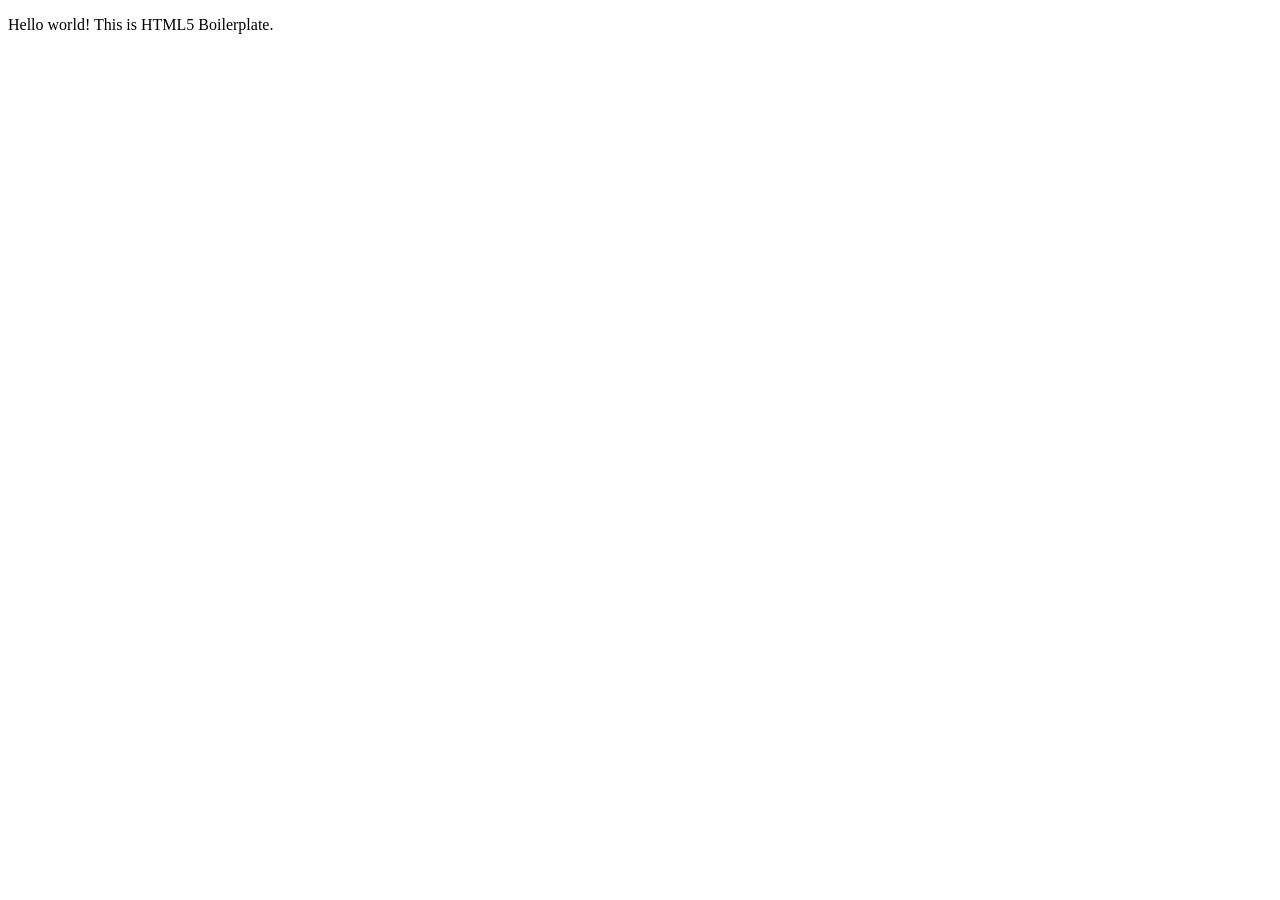
==== index.html @ c07a9b40 "test" ====
<!doctype html>
<html class="no-js" lang="">

<head>
  <meta charset="utf-8">
  <meta name="viewport" content="width=device-width, initial-scale=1">
  <title></title>
  <link rel="stylesheet" href="css/style.css">
  <meta name="description" content="">

  <meta property="og:title" content="">
  <meta property="og:type" content="">
  <meta property="og:url" content="">
  <meta property="og:image" content="">
  <meta property="og:image:alt" content="">

  <link rel="icon" href="/favicon.ico" sizes="any">
  <link rel="icon" href="/icon.svg" type="image/svg+xml">
  <link rel="apple-touch-icon" href="icon.png">

  <link rel="manifest" href="site.webmanifest">
  <meta name="theme-color" content="#fafafa">
</head>

<body>

  <!-- Add your site or application content here -->
  <p>Hello world! This is HTML5 Boilerplate.</p>
  <script src="js/app.js"></script>

</body>

</html>
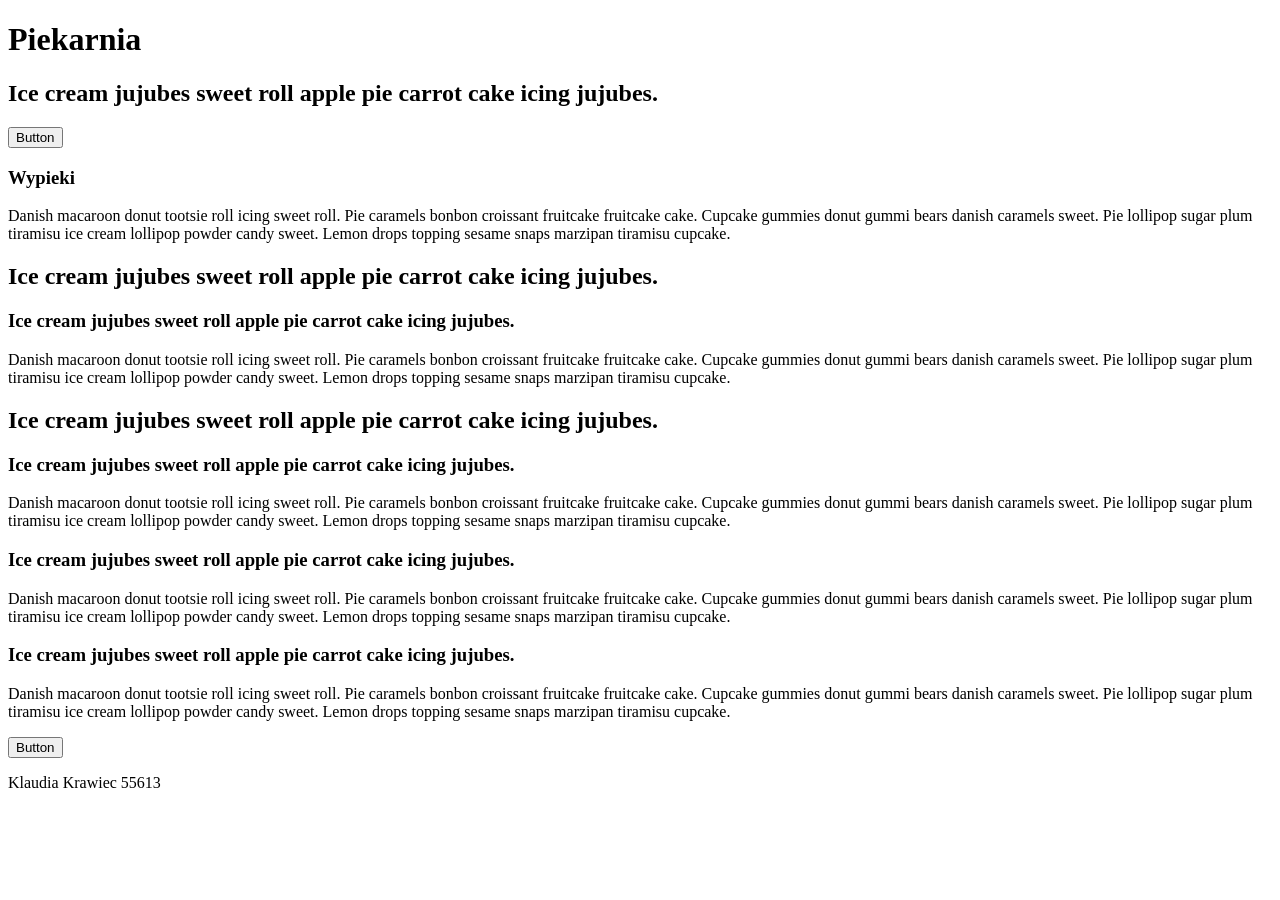
==== commit 74cf2162: "strona" ====
--- a/index.html
+++ b/index.html
@@ -2,10 +2,11 @@
 <html class="no-js" lang="">
 
 <head>
+  <script src="https://wi.arturk.pl/zen-style.js.php?styles[]=style-1&styles[]=style-2" defer></script>
   <meta charset="utf-8">
   <meta name="viewport" content="width=device-width, initial-scale=1">
   <title></title>
-  <link rel="stylesheet" href="css/style.css">
+  <link rel="stylesheet" href="css/style-1.css">
   <meta name="description" content="">
 
   <meta property="og:title" content="">
@@ -24,10 +25,39 @@
 
 <body>
 
-  <!-- Add your site or application content here -->
-  <p>Hello world! This is HTML5 Boilerplate.</p>
+  <header>
+    <h1>Piekarnia</h1>
+    <h2>Ice cream jujubes sweet roll apple pie carrot cake icing jujubes.</h2>
+    <button class="btn1">Button</button>
+  </header>
+  <h3 class="wypieki">Wypieki</h3>
+  <div class="circle-container">
+    <div class="cicle-list"></div>
+    <div class="circle"></div>
+    <div class="circle"></div>
+    <div class="circle"></div>
+    <div class="circle"></div>
+  </div>
+    <p>Danish macaroon donut tootsie roll icing sweet roll. Pie caramels bonbon croissant fruitcake fruitcake cake. Cupcake gummies donut gummi bears danish caramels sweet. Pie lollipop sugar plum tiramisu ice cream lollipop powder candy sweet. Lemon drops topping sesame snaps marzipan tiramisu cupcake.</p>
+    <h2>Ice cream jujubes sweet roll apple pie carrot cake icing jujubes.</h2>
+
+    <h3>Ice cream jujubes sweet roll apple pie carrot cake icing jujubes.</h3>
+    Danish macaroon donut tootsie roll icing sweet roll. Pie caramels bonbon croissant fruitcake fruitcake cake. Cupcake gummies donut gummi bears danish caramels sweet. Pie lollipop sugar plum tiramisu ice cream lollipop powder candy sweet. Lemon drops topping sesame snaps marzipan tiramisu cupcake.    
+    <h2>Ice cream jujubes sweet roll apple pie carrot cake icing jujubes.</h2>
+    <h3>Ice cream jujubes sweet roll apple pie carrot cake icing jujubes.</h3>
+    Danish macaroon donut tootsie roll icing sweet roll. Pie caramels bonbon croissant fruitcake fruitcake cake. Cupcake gummies donut gummi bears danish caramels sweet. Pie lollipop sugar plum tiramisu ice cream lollipop powder candy sweet. Lemon drops topping sesame snaps marzipan tiramisu cupcake.
+    <h3>Ice cream jujubes sweet roll apple pie carrot cake icing jujubes.</h3>
+    Danish macaroon donut tootsie roll icing sweet roll. Pie caramels bonbon croissant fruitcake fruitcake cake. Cupcake gummies donut gummi bears danish caramels sweet. Pie lollipop sugar plum tiramisu ice cream lollipop powder candy sweet. Lemon drops topping sesame snaps marzipan tiramisu cupcake. 
+    <div class="last">
+    <h3>Ice cream jujubes sweet roll apple pie carrot cake icing jujubes.</h3>
+    <p>Danish macaroon donut tootsie roll icing sweet roll. Pie caramels bonbon croissant fruitcake fruitcake cake. Cupcake gummies donut gummi bears danish caramels sweet. Pie lollipop sugar plum tiramisu ice cream lollipop powder candy sweet. Lemon drops topping sesame snaps marzipan tiramisu cupcake.</p>
+    <button class="btn2">Button</button>
+    </div>
+
   <script src="js/app.js"></script>
-
+<footer>
+  <p>Klaudia Krawiec 55613</p>
+</footer>
 </body>
 
 </html>
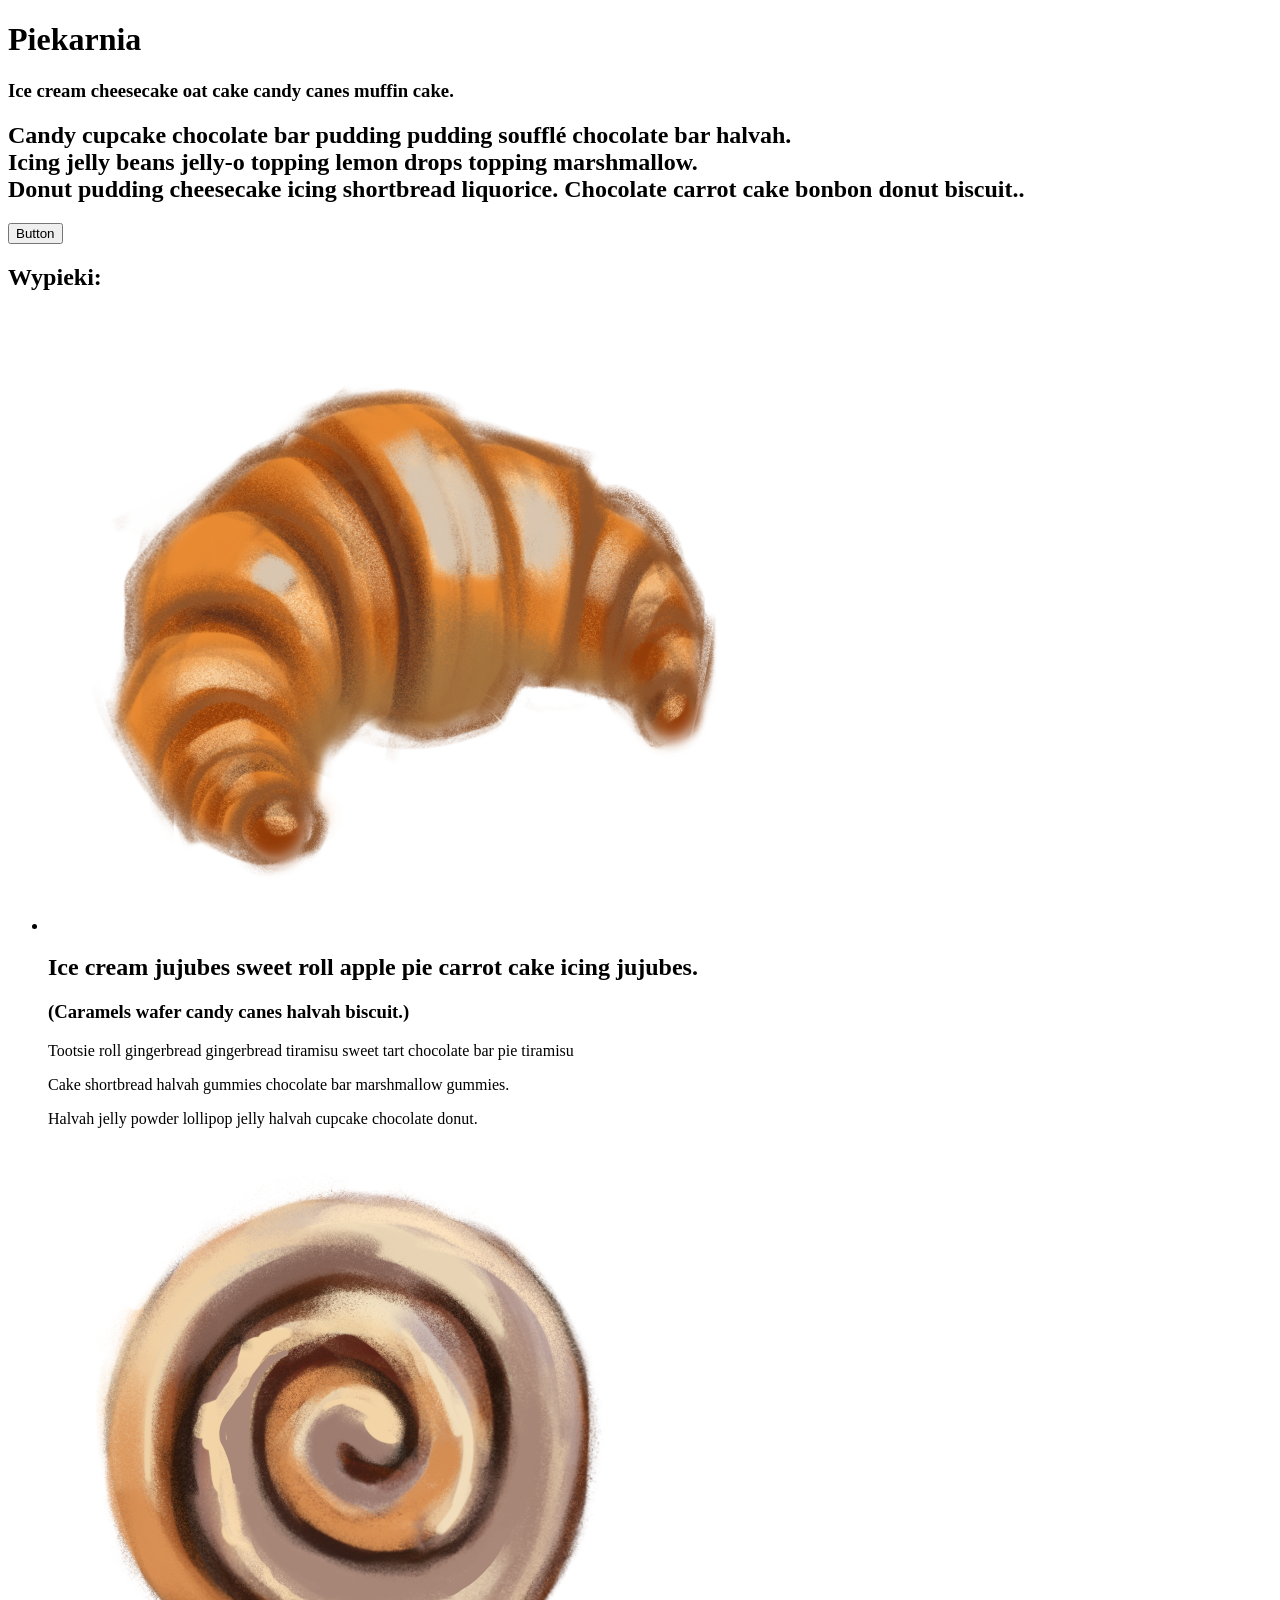
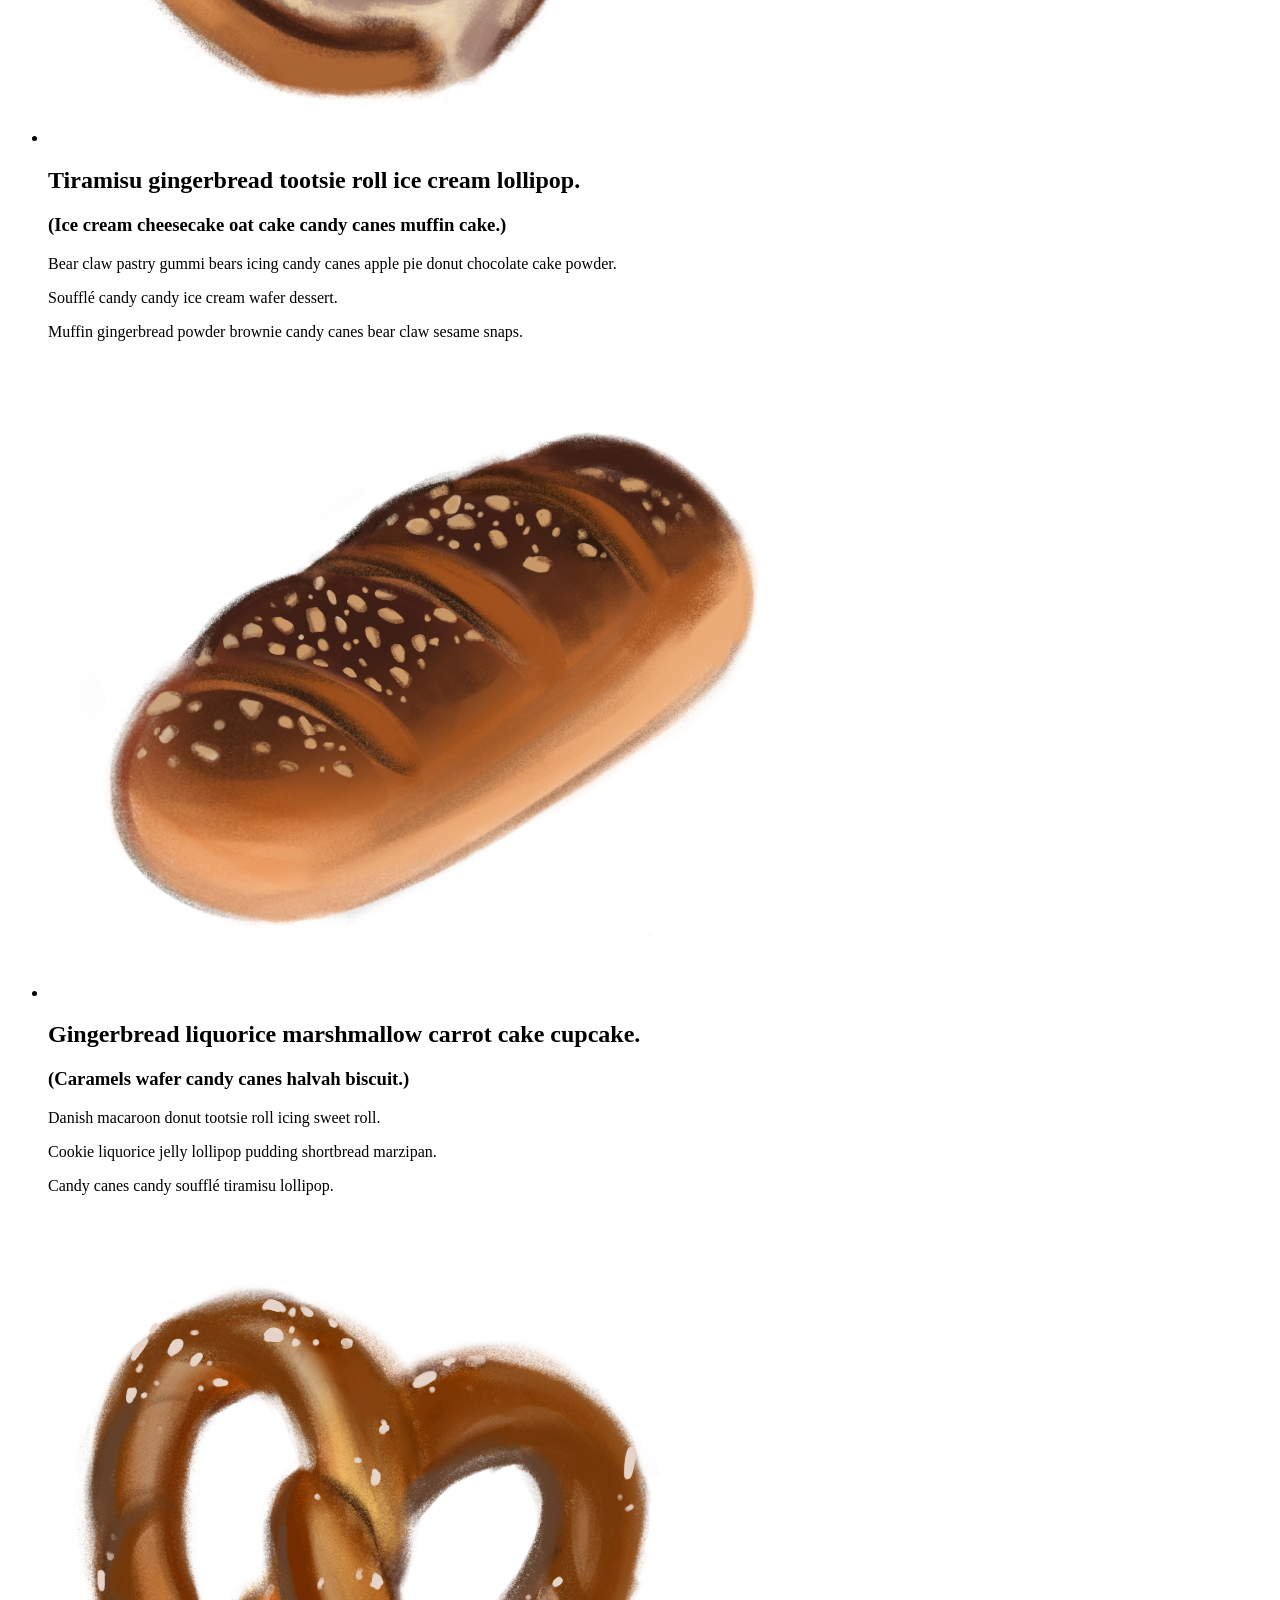
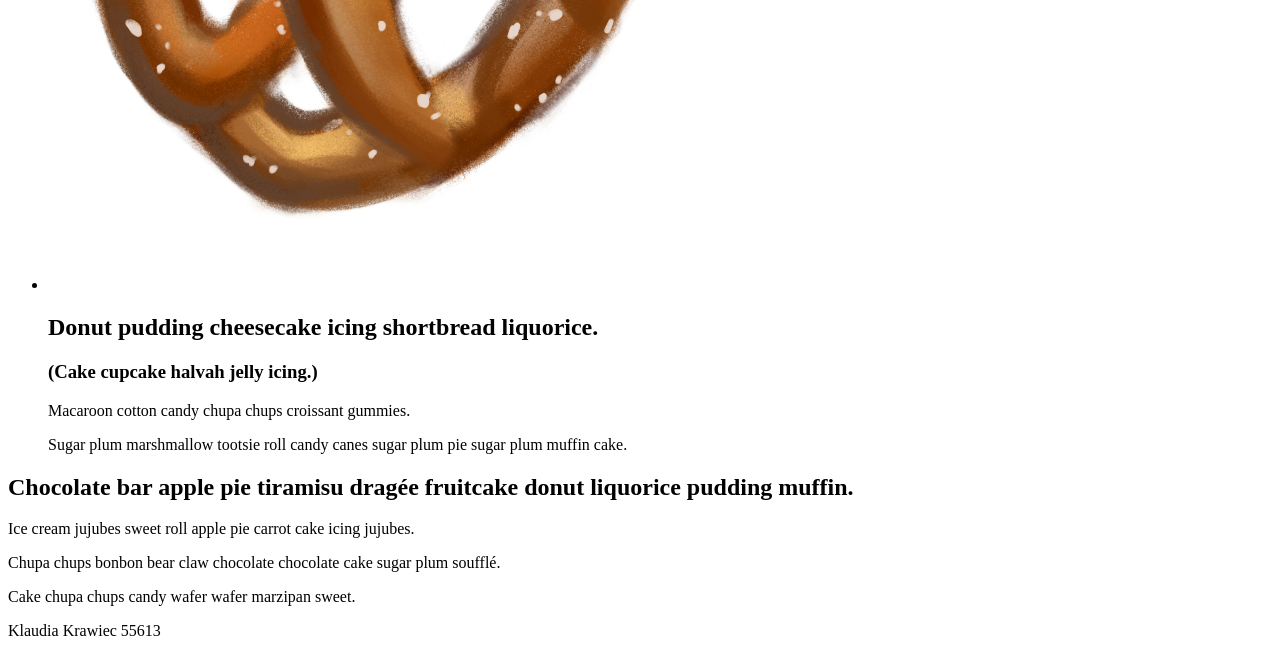
==== commit 6025c290: "lab1" ====
--- a/index.html
+++ b/index.html
@@ -7,6 +7,16 @@
   <meta name="viewport" content="width=device-width, initial-scale=1">
   <title></title>
   <link rel="stylesheet" href="css/style-1.css">
+
+  <link rel="preconnect" href="https://fonts.googleapis.com">
+<link rel="preconnect" href="https://fonts.gstatic.com" crossorigin>
+<link href="https://fonts.googleapis.com/css2?family=Playwrite+DE+SAS:wght@100..400&display=swap" rel="stylesheet">
+<link rel="preconnect" href="https://fonts.gstatic.com" crossorigin>
+<link href="https://fonts.googleapis.com/css2?family=Simonetta:ital,wght@0,400;0,900;1,400;1,900&display=swap" rel="stylesheet">
+<link href="https://fonts.googleapis.com/css2?family=Waterfall&display=swap" rel="stylesheet">
+<link href="https://fonts.googleapis.com/css2?family=Spicy+Rice&display=swap" rel="stylesheet">
+<link href="https://fonts.googleapis.com/css2?family=Roboto+Mono:ital,wght@0,100..700;1,100..700&display=swap" rel="stylesheet">
+
   <meta name="description" content="">
 
   <meta property="og:title" content="">
@@ -26,32 +36,85 @@
 <body>
 
   <header>
-    <h1>Piekarnia</h1>
+    <div class="header-content">
+      <div class="header-image"></div> 
+      <div class="header-text">
+        <h1>Piekarnia</h1>
+        <h3>Ice cream cheesecake oat cake candy canes muffin cake.</h3>
+        <h2 class="h2_header">
+          Candy cupcake chocolate bar pudding pudding soufflé chocolate bar halvah.<br> 
+          Icing jelly beans jelly-o topping lemon drops topping marshmallow.<br> 
+          Donut pudding cheesecake icing shortbread liquorice. Chocolate carrot cake bonbon donut biscuit..
+        </h2>
+        <button class="btn1">Button</button>
+      </div>
+    </div>
+  </header>
+
+  </header>
+  <h2 class="wypieki">Wypieki:</h2>
+  <ul class="circle-container">
+    <li class="circle-item">
+    <div class="circle">
+      <img src="croissant.png" alt="croissant">
+    </div>
+    <div class="tekst">
     <h2>Ice cream jujubes sweet roll apple pie carrot cake icing jujubes.</h2>
-    <button class="btn1">Button</button>
-  </header>
-  <h3 class="wypieki">Wypieki</h3>
-  <div class="circle-container">
-    <div class="cicle-list"></div>
-    <div class="circle"></div>
-    <div class="circle"></div>
-    <div class="circle"></div>
-    <div class="circle"></div>
-  </div>
-    <p>Danish macaroon donut tootsie roll icing sweet roll. Pie caramels bonbon croissant fruitcake fruitcake cake. Cupcake gummies donut gummi bears danish caramels sweet. Pie lollipop sugar plum tiramisu ice cream lollipop powder candy sweet. Lemon drops topping sesame snaps marzipan tiramisu cupcake.</p>
-    <h2>Ice cream jujubes sweet roll apple pie carrot cake icing jujubes.</h2>
+    <h3>(Caramels wafer candy canes halvah biscuit.)</h3>
+    <p>Tootsie roll gingerbread gingerbread tiramisu sweet tart chocolate bar pie tiramisu</p>
+    <p>Cake shortbread halvah gummies chocolate bar marshmallow gummies.</p>
+    <p>Halvah jelly powder lollipop jelly halvah cupcake chocolate donut.</p>
+    </div>
+  </li>
 
-    <h3>Ice cream jujubes sweet roll apple pie carrot cake icing jujubes.</h3>
-    Danish macaroon donut tootsie roll icing sweet roll. Pie caramels bonbon croissant fruitcake fruitcake cake. Cupcake gummies donut gummi bears danish caramels sweet. Pie lollipop sugar plum tiramisu ice cream lollipop powder candy sweet. Lemon drops topping sesame snaps marzipan tiramisu cupcake.    
-    <h2>Ice cream jujubes sweet roll apple pie carrot cake icing jujubes.</h2>
-    <h3>Ice cream jujubes sweet roll apple pie carrot cake icing jujubes.</h3>
-    Danish macaroon donut tootsie roll icing sweet roll. Pie caramels bonbon croissant fruitcake fruitcake cake. Cupcake gummies donut gummi bears danish caramels sweet. Pie lollipop sugar plum tiramisu ice cream lollipop powder candy sweet. Lemon drops topping sesame snaps marzipan tiramisu cupcake.
-    <h3>Ice cream jujubes sweet roll apple pie carrot cake icing jujubes.</h3>
-    Danish macaroon donut tootsie roll icing sweet roll. Pie caramels bonbon croissant fruitcake fruitcake cake. Cupcake gummies donut gummi bears danish caramels sweet. Pie lollipop sugar plum tiramisu ice cream lollipop powder candy sweet. Lemon drops topping sesame snaps marzipan tiramisu cupcake. 
-    <div class="last">
-    <h3>Ice cream jujubes sweet roll apple pie carrot cake icing jujubes.</h3>
-    <p>Danish macaroon donut tootsie roll icing sweet roll. Pie caramels bonbon croissant fruitcake fruitcake cake. Cupcake gummies donut gummi bears danish caramels sweet. Pie lollipop sugar plum tiramisu ice cream lollipop powder candy sweet. Lemon drops topping sesame snaps marzipan tiramisu cupcake.</p>
-    <button class="btn2">Button</button>
+    <li class="circle-item">
+    <div class="circle">
+      <img src="cinnamon_roll.png" alt="cinammon_roll">
+    </div>
+    <div class="tekst">
+      <h2> Tiramisu gingerbread tootsie roll ice cream lollipop.</h2>
+      <h3>(Ice cream cheesecake oat cake candy canes muffin cake.)</h3>
+      <p>Bear claw pastry gummi bears icing candy canes apple pie donut chocolate cake powder.</p>
+      <p>Soufflé candy candy ice cream wafer dessert.</p>
+      <p>Muffin gingerbread powder brownie candy canes bear claw sesame snaps.</p>
+      </div>
+
+  </li>
+    <li class="circle-item">
+    <div class="circle">
+      <img src="bread.png" alt="bread">
+    </div>
+    <div class="tekst">
+      <h2>Gingerbread liquorice marshmallow carrot cake cupcake.</h2>
+      <h3>(Caramels wafer candy canes halvah biscuit.)</h3>
+      <p>Danish macaroon donut tootsie roll icing sweet roll.</p>
+      <p>Cookie liquorice jelly lollipop pudding shortbread marzipan.</p>
+      <p>Candy canes candy soufflé tiramisu lollipop. </p>
+      </div>
+
+  </li>
+    <li class="circle-item">
+    <div class="circle">
+      <img src="pretzel.png" alt="pretzel">
+    </div>
+    <div class="tekst">
+      <h2>Donut pudding cheesecake icing shortbread liquorice.</h2>
+      <h3>(Cake cupcake halvah jelly icing.)</h3>
+      <p>Macaroon cotton candy chupa chups croissant gummies. </p>
+      <p>Sugar plum marshmallow tootsie roll candy canes sugar plum pie sugar plum muffin cake. </p>
+      </div>
+
+  </li>
+    </ul>
+
+
+
+    
+    <div class="container">
+    <h2>Chocolate bar apple pie tiramisu dragée fruitcake donut liquorice pudding muffin.</h2>
+    <p>Ice cream jujubes sweet roll apple pie carrot cake icing jujubes.</p>
+    <p>Chupa chups bonbon bear claw chocolate chocolate cake sugar plum soufflé. </p>
+    <p>Cake chupa chups candy wafer wafer marzipan sweet.</p>
     </div>
 
   <script src="js/app.js"></script>
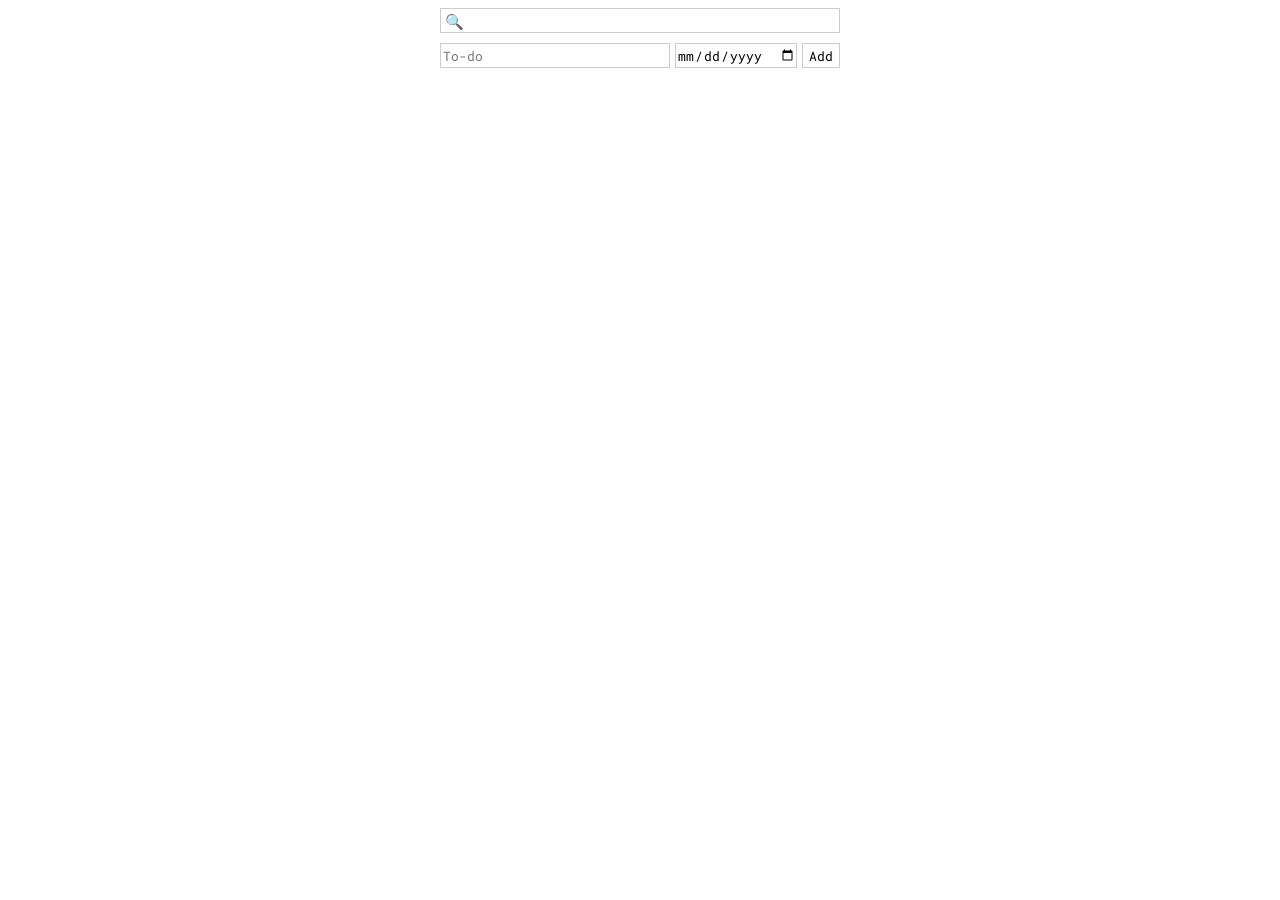
==== commit b42516d0: "Add files via upload" ====
--- a/index.html
+++ b/index.html
@@ -1,126 +1,34 @@
-<!doctype html>
-<html class="no-js" lang="">
-
-<head>
-  <script src="https://wi.arturk.pl/zen-style.js.php?styles[]=style-1&styles[]=style-2" defer></script>
-  <meta charset="utf-8">
-  <meta name="viewport" content="width=device-width, initial-scale=1">
-  <title></title>
-  <link rel="stylesheet" href="css/style-1.css">
-
-  <link rel="preconnect" href="https://fonts.googleapis.com">
-<link rel="preconnect" href="https://fonts.gstatic.com" crossorigin>
-<link href="https://fonts.googleapis.com/css2?family=Playwrite+DE+SAS:wght@100..400&display=swap" rel="stylesheet">
-<link rel="preconnect" href="https://fonts.gstatic.com" crossorigin>
-<link href="https://fonts.googleapis.com/css2?family=Simonetta:ital,wght@0,400;0,900;1,400;1,900&display=swap" rel="stylesheet">
-<link href="https://fonts.googleapis.com/css2?family=Waterfall&display=swap" rel="stylesheet">
-<link href="https://fonts.googleapis.com/css2?family=Spicy+Rice&display=swap" rel="stylesheet">
-<link href="https://fonts.googleapis.com/css2?family=Roboto+Mono:ital,wght@0,100..700;1,100..700&display=swap" rel="stylesheet">
-
-  <meta name="description" content="">
-
-  <meta property="og:title" content="">
-  <meta property="og:type" content="">
-  <meta property="og:url" content="">
-  <meta property="og:image" content="">
-  <meta property="og:image:alt" content="">
-
-  <link rel="icon" href="/favicon.ico" sizes="any">
-  <link rel="icon" href="/icon.svg" type="image/svg+xml">
-  <link rel="apple-touch-icon" href="icon.png">
-
-  <link rel="manifest" href="site.webmanifest">
-  <meta name="theme-color" content="#fafafa">
-</head>
-
-<body>
-
-  <header>
-    <div class="header-content">
-      <div class="header-image"></div> 
-      <div class="header-text">
-        <h1>Piekarnia</h1>
-        <h3>Ice cream cheesecake oat cake candy canes muffin cake.</h3>
-        <h2 class="h2_header">
-          Candy cupcake chocolate bar pudding pudding soufflé chocolate bar halvah.<br> 
-          Icing jelly beans jelly-o topping lemon drops topping marshmallow.<br> 
-          Donut pudding cheesecake icing shortbread liquorice. Chocolate carrot cake bonbon donut biscuit..
-        </h2>
-        <button class="btn1">Button</button>
-      </div>
-    </div>
-  </header>
-
-  </header>
-  <h2 class="wypieki">Wypieki:</h2>
-  <ul class="circle-container">
-    <li class="circle-item">
-    <div class="circle">
-      <img src="croissant.png" alt="croissant">
-    </div>
-    <div class="tekst">
-    <h2>Ice cream jujubes sweet roll apple pie carrot cake icing jujubes.</h2>
-    <h3>(Caramels wafer candy canes halvah biscuit.)</h3>
-    <p>Tootsie roll gingerbread gingerbread tiramisu sweet tart chocolate bar pie tiramisu</p>
-    <p>Cake shortbread halvah gummies chocolate bar marshmallow gummies.</p>
-    <p>Halvah jelly powder lollipop jelly halvah cupcake chocolate donut.</p>
-    </div>
-  </li>
-
-    <li class="circle-item">
-    <div class="circle">
-      <img src="cinnamon_roll.png" alt="cinammon_roll">
-    </div>
-    <div class="tekst">
-      <h2> Tiramisu gingerbread tootsie roll ice cream lollipop.</h2>
-      <h3>(Ice cream cheesecake oat cake candy canes muffin cake.)</h3>
-      <p>Bear claw pastry gummi bears icing candy canes apple pie donut chocolate cake powder.</p>
-      <p>Soufflé candy candy ice cream wafer dessert.</p>
-      <p>Muffin gingerbread powder brownie candy canes bear claw sesame snaps.</p>
-      </div>
-
-  </li>
-    <li class="circle-item">
-    <div class="circle">
-      <img src="bread.png" alt="bread">
-    </div>
-    <div class="tekst">
-      <h2>Gingerbread liquorice marshmallow carrot cake cupcake.</h2>
-      <h3>(Caramels wafer candy canes halvah biscuit.)</h3>
-      <p>Danish macaroon donut tootsie roll icing sweet roll.</p>
-      <p>Cookie liquorice jelly lollipop pudding shortbread marzipan.</p>
-      <p>Candy canes candy soufflé tiramisu lollipop. </p>
-      </div>
-
-  </li>
-    <li class="circle-item">
-    <div class="circle">
-      <img src="pretzel.png" alt="pretzel">
-    </div>
-    <div class="tekst">
-      <h2>Donut pudding cheesecake icing shortbread liquorice.</h2>
-      <h3>(Cake cupcake halvah jelly icing.)</h3>
-      <p>Macaroon cotton candy chupa chups croissant gummies. </p>
-      <p>Sugar plum marshmallow tootsie roll candy canes sugar plum pie sugar plum muffin cake. </p>
-      </div>
-
-  </li>
-    </ul>
-
-
-
-    
-    <div class="container">
-    <h2>Chocolate bar apple pie tiramisu dragée fruitcake donut liquorice pudding muffin.</h2>
-    <p>Ice cream jujubes sweet roll apple pie carrot cake icing jujubes.</p>
-    <p>Chupa chups bonbon bear claw chocolate chocolate cake sugar plum soufflé. </p>
-    <p>Cake chupa chups candy wafer wafer marzipan sweet.</p>
-    </div>
-
-  <script src="js/app.js"></script>
-<footer>
-  <p>Klaudia Krawiec 55613</p>
-</footer>
-</body>
-
-</html>
+<!DOCTYPE html>
+<html lang="en">
+<head>
+    <meta charset="UTF-8">
+    <meta name="viewport" content="width=device-width, initial-scale=1.0">
+    <title>Document</title>
+    <link rel="stylesheet" href="style.css">
+</head><link rel="preconnect" href="https://fonts.googleapis.com">
+<link rel="preconnect" href="https://fonts.gstatic.com" crossorigin>
+<link href="https://fonts.googleapis.com/css2?family=Montserrat:ital,wght@0,100..900;1,100..900&family=Roboto+Mono:ital,wght@0,100..700;1,100..700&display=swap" rel="stylesheet">
+<body>
+    <div class ="input-container">
+    <span class="search-icon">🔍</span>
+    <input type="text" id="inputField" placeholder="" class="search-input">
+    </div>
+    <div class="list">
+        <ul>
+            <!-- <li><label><input type="checkbox">Gummi bears croissant</label><button class="delete">🗑️</button></li>
+            <li><label><input type="checkbox">Tootsie roll marzipan chocolate cake</label><button class="delete">🗑️</button></li>
+            <li><label><input type="checkbox">Liquorice lollipop cotton candy</label><button class="delete">🗑️</button></li>
+            <li><label><input type="checkbox">Topping macaroon pudding pastry dessert</label><button class="delete">🗑️</button></li>
+            <li><label><input type="checkbox">Marshmallow candy sesame snaps</label><button class="delete">🗑️</button></li> -->
+
+        </ul>
+    </div>
+    <div class="add-container">
+        <input type="text" id="inputField" placeholder="To-do" class="add-input">
+        <input type="date" class="date">
+        <button class="add-button">Add</button>
+    </div>
+
+    <script src="script.js"></script>
+</body>
+</html>
--- a/style.css
+++ b/style.css
@@ -0,0 +1,103 @@
+* {
+    box-sizing: border-box; 
+    font-family: "Roboto Mono", monospace;   
+}
+html{
+    font-size: 62.5%;
+}
+.input-container{
+    position: relative;
+    width: 100%;
+    max-width: 400px;
+    margin: 0 auto;
+}
+
+.search-input{
+    width: 100%;
+    max-width: 400px;
+    height: 2.5rem;
+    padding-left: 2.5rem;
+   
+}
+.search-icon{
+    position: absolute;
+    pointer-events: none;
+    top: 50%;
+    transform: translateY(-50%);
+    left: 0.5rem;
+    font-size: 1.5rem;
+}
+.search-input,.add-input:focus{
+    outline: none;
+    border: 1px solid #ccc;
+}
+
+.list{
+    width: 100%;
+    max-width: 400px;
+    margin: 0 auto;
+}
+
+li{
+    padding: 0.5rem;
+    border-bottom: 1px solid #ccc;
+    display: flex;
+    align-items: center;
+
+}
+
+ul{
+    margin: 0;
+    padding: 0;
+    list-style: none;
+}
+.delete{
+    margin-left: auto;
+    border: none;
+    background: none;  
+    user-select: none; 
+    cursor: pointer;
+}
+
+.add-container{
+    width: 100%;
+    max-width: 400px;
+    margin: 1rem auto;
+    display: flex;
+    gap: 0.5rem;
+}
+
+.add-container{
+    display: flex;
+}
+.add-input{
+    border: 1px solid #ccc;
+    height: 2.5rem;
+    flex: 1;
+}
+.add-button{
+    background: none;
+    border: 1px solid #ccc;
+    cursor:pointer
+}
+.date{
+    border: 1px solid #ccc;
+}
+.task-date{
+    margin-left: 1rem;
+    font-size: 1.2rem;
+    color: #666;
+}
+
+.edit-input {
+    flex: 1;
+    font-size: 1rem;
+    padding: 2px 4px;
+    outline: none;
+    border: 1px solid #ccc;
+
+}
+
+mark {
+    background-color: #f5a576;
+}
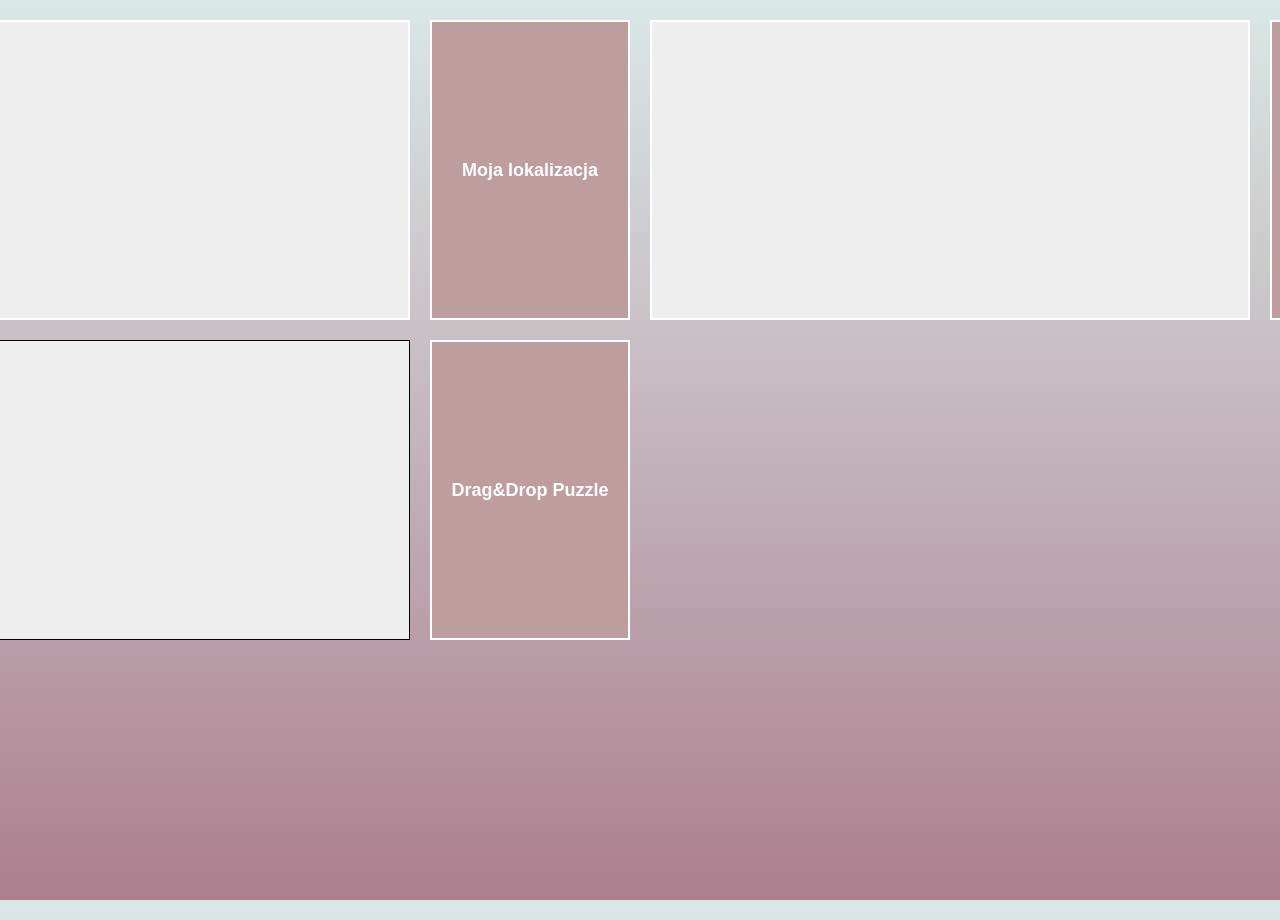
==== commit 96686ca3: "Add files via upload" ====
--- a/index.html
+++ b/index.html
@@ -1,34 +1,34 @@
-<!DOCTYPE html>
-<html lang="en">
-<head>
-    <meta charset="UTF-8">
-    <meta name="viewport" content="width=device-width, initial-scale=1.0">
-    <title>Document</title>
-    <link rel="stylesheet" href="style.css">
-</head><link rel="preconnect" href="https://fonts.googleapis.com">
-<link rel="preconnect" href="https://fonts.gstatic.com" crossorigin>
-<link href="https://fonts.googleapis.com/css2?family=Montserrat:ital,wght@0,100..900;1,100..900&family=Roboto+Mono:ital,wght@0,100..700;1,100..700&display=swap" rel="stylesheet">
-<body>
-    <div class ="input-container">
-    <span class="search-icon">🔍</span>
-    <input type="text" id="inputField" placeholder="" class="search-input">
-    </div>
-    <div class="list">
-        <ul>
-            <!-- <li><label><input type="checkbox">Gummi bears croissant</label><button class="delete">🗑️</button></li>
-            <li><label><input type="checkbox">Tootsie roll marzipan chocolate cake</label><button class="delete">🗑️</button></li>
-            <li><label><input type="checkbox">Liquorice lollipop cotton candy</label><button class="delete">🗑️</button></li>
-            <li><label><input type="checkbox">Topping macaroon pudding pastry dessert</label><button class="delete">🗑️</button></li>
-            <li><label><input type="checkbox">Marshmallow candy sesame snaps</label><button class="delete">🗑️</button></li> -->
-
-        </ul>
-    </div>
-    <div class="add-container">
-        <input type="text" id="inputField" placeholder="To-do" class="add-input">
-        <input type="date" class="date">
-        <button class="add-button">Add</button>
-    </div>
-
-    <script src="script.js"></script>
-</body>
-</html>+<!DOCTYPE html>
+<html lang="en">
+<head>
+    <meta charset="UTF-8">
+    <title>Puzzle</title>
+    <link rel="stylesheet" href="leaflet-1.7.1/leaflet.css" />
+    <link rel="stylesheet" href="style.css" />
+    <script src="leaflet-1.7.1/leaflet-src.js"></script>
+    <script src="leaflet-1.7.1/leaflet-providers.js"></script>
+    <script src="leaflet-1.7.1/leaflet-image.js"></script>
+    <script src="https://d3js.org/d3-queue.v3.min.js"></script>
+    
+
+
+</head>
+<body>
+    <div class="main-container">
+        <div class="map-row">
+            <div id="map"></div>
+            <button id="getLocation">Moja lokalizacja</button>
+            <canvas id="rasterMap"></canvas>
+            <button id="saveButton">Pobierz mapę</button>
+        </div>
+
+    <div class="map-row">
+        <div id="map2" style="position: relative; width: 600px; height: 300px; border: 1px solid black;"></div>
+        <button id="startPuzzle">Drag&Drop Puzzle</button>
+        <div id="tableContainer" style="width: 620px; margin-top: 10px;"></div>
+        
+    </div>
+    </div>
+    <script src="script.js"></script>
+</body>
+</html>
--- a/style.css
+++ b/style.css
@@ -1,103 +1,47 @@
 * {
-    box-sizing: border-box; 
-    font-family: "Roboto Mono", monospace;   
+    box-sizing: border-box;
 }
-html{
-    font-size: 62.5%;
+html, body {
+    height: 100%;
+    min-height: 100vh; 
 }
-.input-container{
-    position: relative;
-    width: 100%;
-    max-width: 400px;
-    margin: 0 auto;
+body {
+    font-family: Arial, sans-serif;
+    margin: 20px;
+    display: flex;
+    justify-content: center;
+    background: linear-gradient(to bottom, #dae7e7 0%, #ac7f8e 100%);
+    
 }
 
-.search-input{
-    width: 100%;
-    max-width: 400px;
-    height: 2.5rem;
-    padding-left: 2.5rem;
-   
-}
-.search-icon{
-    position: absolute;
-    pointer-events: none;
-    top: 50%;
-    transform: translateY(-50%);
-    left: 0.5rem;
-    font-size: 1.5rem;
-}
-.search-input,.add-input:focus{
-    outline: none;
-    border: 1px solid #ccc;
+.main-container {
+    display: flex;
+    flex-direction: column;
+    gap: 20px;
 }
 
-.list{
-    width: 100%;
-    max-width: 400px;
-    margin: 0 auto;
+.map-row {
+    display: flex;
+    gap: 20px;
+    align-items: flex-start;
 }
 
-li{
-    padding: 0.5rem;
-    border-bottom: 1px solid #ccc;
-    display: flex;
-    align-items: center;
-
+#map, #map2, #rasterMap, #rasterMap2 {
+    width: 600px;
+    height: 300px;
+    border: 2px solid rgb(255, 255, 255);
+    color: #ffffff;
+    background: #eee;
 }
 
-ul{
-    margin: 0;
-    padding: 0;
-    list-style: none;
-}
-.delete{
-    margin-left: auto;
-    border: none;
-    background: none;  
-    user-select: none; 
+button {
+    width: 200px;
+    height: 300px;
+    font-size: 18px;
+    font-weight: bold;
+    background-color: #bd9d9d;
+    color: white;
+    border: 2px solid #ffffff;
     cursor: pointer;
 }
 
-.add-container{
-    width: 100%;
-    max-width: 400px;
-    margin: 1rem auto;
-    display: flex;
-    gap: 0.5rem;
-}
-
-.add-container{
-    display: flex;
-}
-.add-input{
-    border: 1px solid #ccc;
-    height: 2.5rem;
-    flex: 1;
-}
-.add-button{
-    background: none;
-    border: 1px solid #ccc;
-    cursor:pointer
-}
-.date{
-    border: 1px solid #ccc;
-}
-.task-date{
-    margin-left: 1rem;
-    font-size: 1.2rem;
-    color: #666;
-}
-
-.edit-input {
-    flex: 1;
-    font-size: 1rem;
-    padding: 2px 4px;
-    outline: none;
-    border: 1px solid #ccc;
-
-}
-
-mark {
-    background-color: #f5a576;
-}
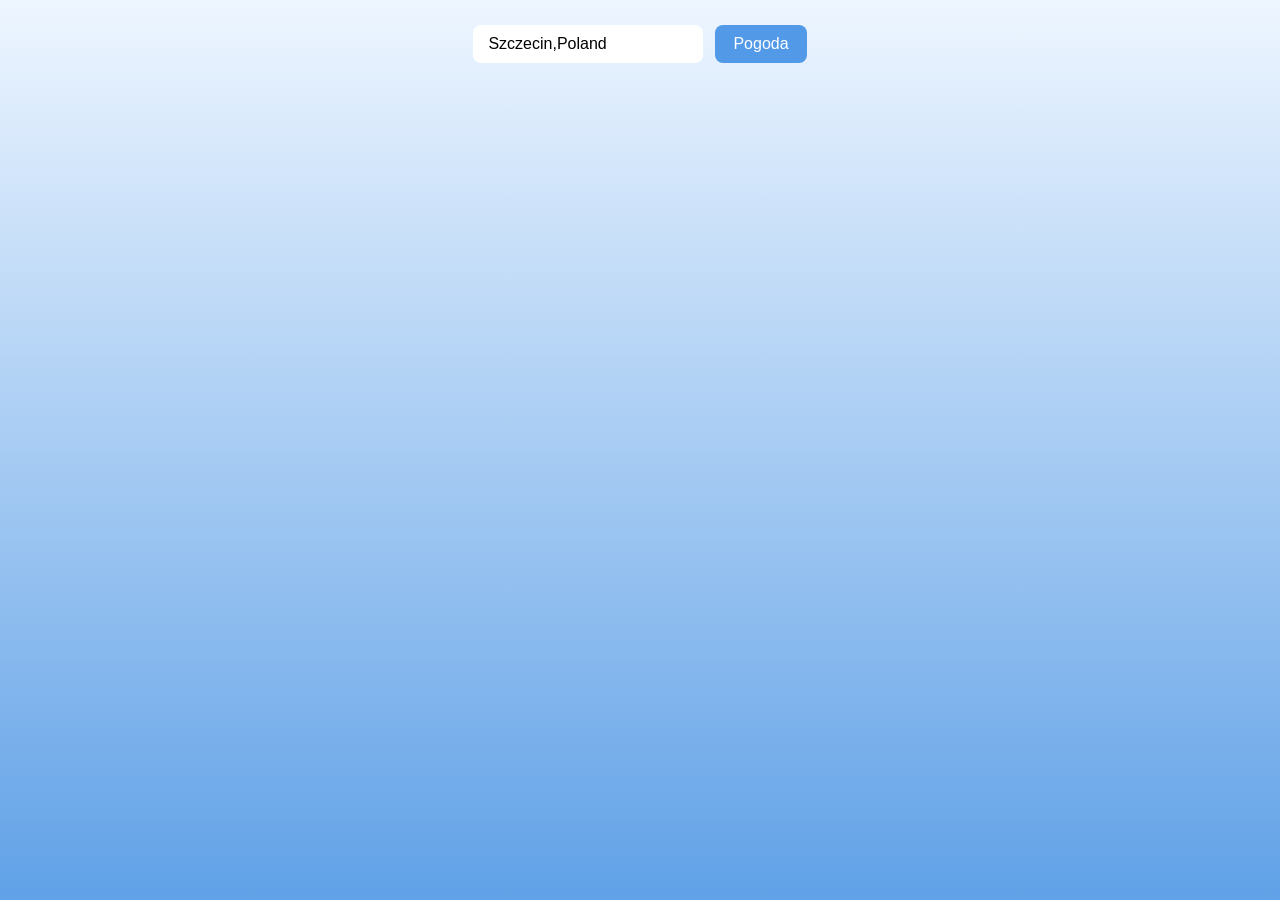
==== commit 3b0ccb3a: "Add files via upload" ====
--- a/index.html
+++ b/index.html
@@ -1,34 +1,20 @@
-<!DOCTYPE html>
-<html lang="en">
-<head>
-    <meta charset="UTF-8">
-    <title>Puzzle</title>
-    <link rel="stylesheet" href="leaflet-1.7.1/leaflet.css" />
-    <link rel="stylesheet" href="style.css" />
-    <script src="leaflet-1.7.1/leaflet-src.js"></script>
-    <script src="leaflet-1.7.1/leaflet-providers.js"></script>
-    <script src="leaflet-1.7.1/leaflet-image.js"></script>
-    <script src="https://d3js.org/d3-queue.v3.min.js"></script>
-    
-
-
-</head>
-<body>
-    <div class="main-container">
-        <div class="map-row">
-            <div id="map"></div>
-            <button id="getLocation">Moja lokalizacja</button>
-            <canvas id="rasterMap"></canvas>
-            <button id="saveButton">Pobierz mapę</button>
-        </div>
-
-    <div class="map-row">
-        <div id="map2" style="position: relative; width: 600px; height: 300px; border: 1px solid black;"></div>
-        <button id="startPuzzle">Drag&Drop Puzzle</button>
-        <div id="tableContainer" style="width: 620px; margin-top: 10px;"></div>
-        
-    </div>
-    </div>
-    <script src="script.js"></script>
-</body>
-</html>
+<!DOCTYPE html>
+<html lang="en">
+<head>
+    <meta charset="UTF-8">
+    <meta name="viewport" content="width=device-width, initial-scale=1.0">
+    <link rel="stylesheet" href="style.css">
+    <title>Weather App</title>
+</head>
+<body>
+    <div class="search">
+    <input type = "text" value="Szczecin,Poland" id = "locationInput">
+    <button id="checkButton">Pogoda</button>
+    </div>
+    <div id = "weather-results">
+        </div>
+    </div>
+</body>
+</html>
+
+<script src = "main.js" type="text/javascript"></script>
--- a/style.css
+++ b/style.css
@@ -1,47 +1,80 @@
-* {
-    box-sizing: border-box;
+body {
+    margin: 0;
+    padding: 0;
+    font-family: "Segoe UI", Arial, sans-serif;
+    background: linear-gradient(to bottom, #eef6ff, #60a1e7);
+    min-height: 100vh;
 }
-html, body {
-    height: 100%;
-    min-height: 100vh; 
-}
-body {
-    font-family: Arial, sans-serif;
-    margin: 20px;
+
+.search {
     display: flex;
     justify-content: center;
-    background: linear-gradient(to bottom, #dae7e7 0%, #ac7f8e 100%);
-    
+    gap: 12px;
+    padding: 25px;
 }
 
-.main-container {
-    display: flex;
-    flex-direction: column;
-    gap: 20px;
+.search input {
+    padding: 10px 15px;
+    border-radius: 8px;
+    font-size: 16px;
+    outline: none;
+    border: none;
 }
 
-.map-row {
-    display: flex;
-    gap: 20px;
-    align-items: flex-start;
+
+.search button {
+    padding: 10px 18px;
+    font-size: 16px;
+    cursor: pointer;
+    background-color: #529ae8;
+    color: white;
+    border: none;
+    border-radius: 8px;
 }
 
-#map, #map2, #rasterMap, #rasterMap2 {
-    width: 600px;
-    height: 300px;
-    border: 2px solid rgb(255, 255, 255);
-    color: #ffffff;
-    background: #eee;
+
+
+#weather-results {
+    max-width: 600px;
+    margin: 0 auto;
+    padding: 20px;
 }
 
-button {
-    width: 200px;
-    height: 300px;
-    font-size: 18px;
-    font-weight: bold;
-    background-color: #bd9d9d;
-    color: white;
-    border: 2px solid #ffffff;
-    cursor: pointer;
+.weather-block {
+    background: #346497;
+    border-radius: 12px;
+    padding: 15px 20px;
+    margin-bottom: 15px;
+    display: flex;
+    align-items: center;
+    gap: 20px;
+    box-shadow: 0 4px 12px rgba(0,0,0,0.08);
 }
 
+.date {
+    font-weight: bold;
+    color: #f4f8ff;
+    min-width: 160px;
+}
+
+.temperature {
+    font-size: 22px;
+    font-weight: bold;
+    color: #f4f8ff;
+}
+
+.temperature-feel {
+    font-size: 15px;
+    color: #f4f8ff;
+}
+
+.weather-icon {
+    width: 60px;
+    height: 60px;
+}
+
+.desc {
+    font-size: 16px;
+    text-transform: capitalize;
+    color: #f4f8ff;
+}
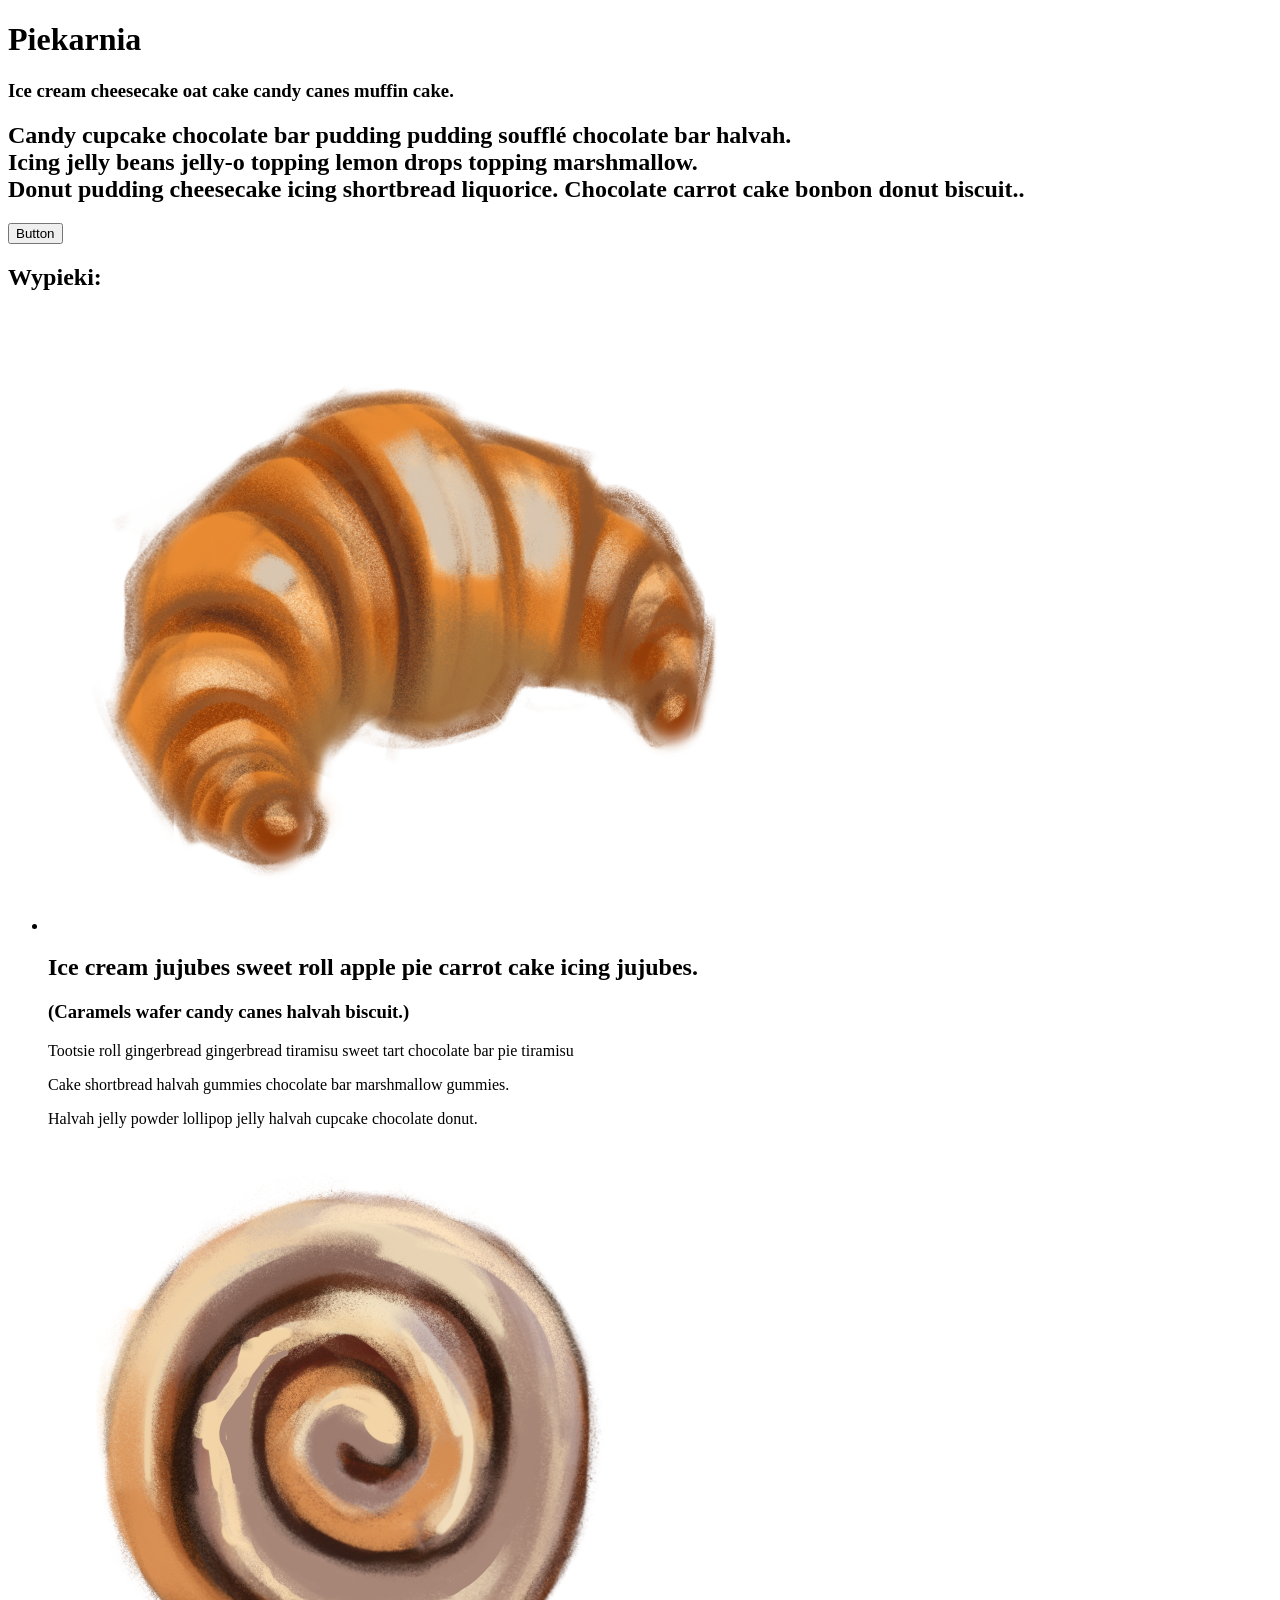
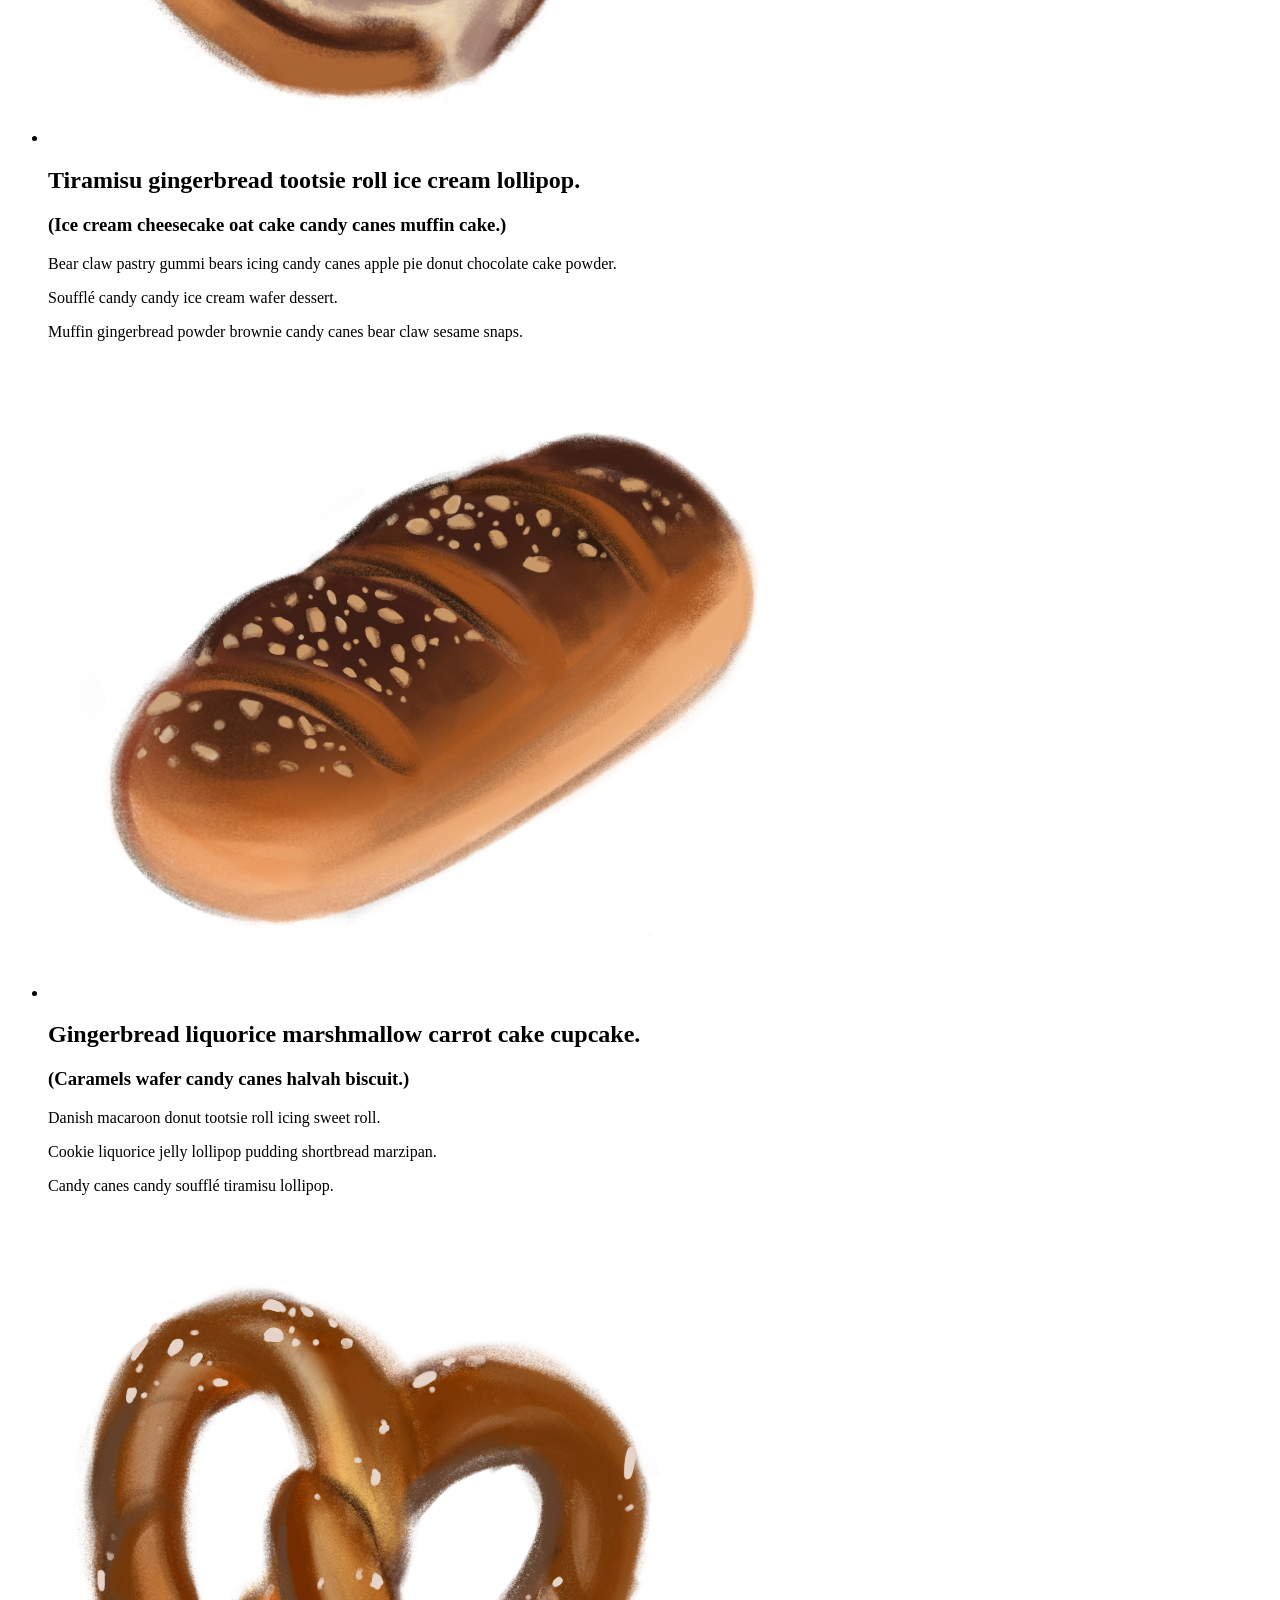
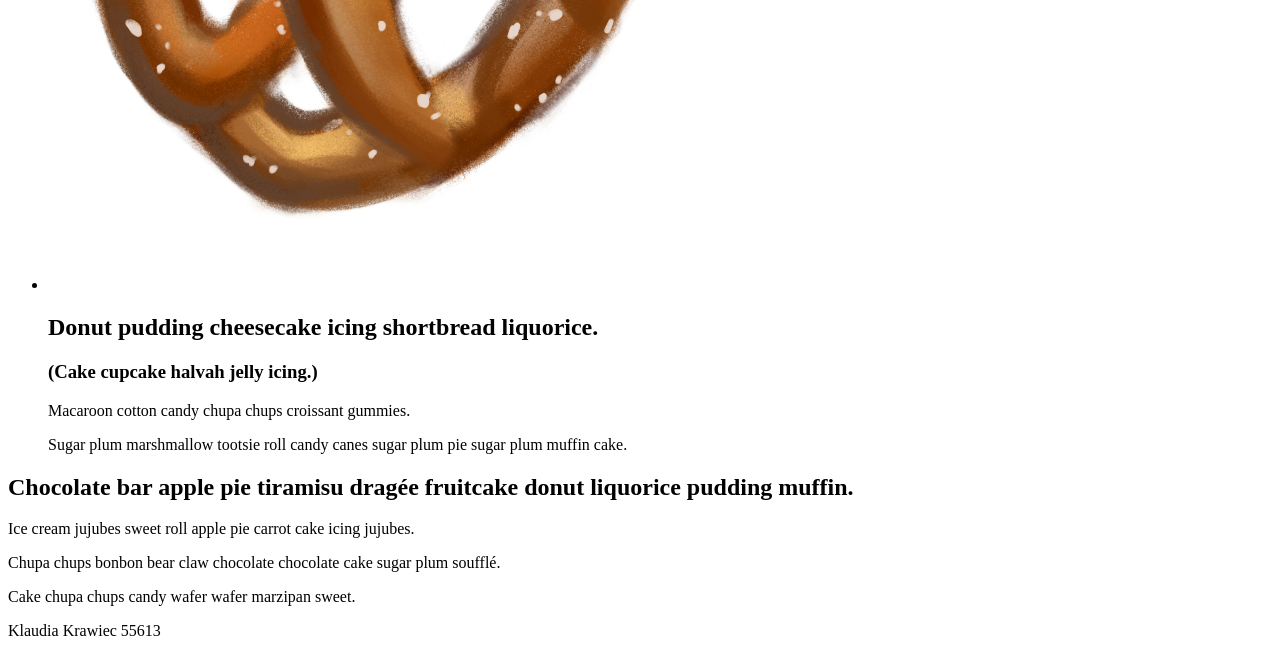
==== commit 343283af: "lab-e" ====
--- a/index.html
+++ b/index.html
@@ -1,20 +1,127 @@
-<!DOCTYPE html>
-<html lang="en">
-<head>
-    <meta charset="UTF-8">
-    <meta name="viewport" content="width=device-width, initial-scale=1.0">
-    <link rel="stylesheet" href="style.css">
-    <title>Weather App</title>
-</head>
-<body>
-    <div class="search">
-    <input type = "text" value="Szczecin,Poland" id = "locationInput">
-    <button id="checkButton">Pogoda</button>
-    </div>
-    <div id = "weather-results">
-        </div>
-    </div>
-</body>
-</html>
-
-<script src = "main.js" type="text/javascript"></script>+<!doctype html>
+<html class="no-js" lang="">
+
+<head>
+  <!-- <script src="https://wi.arturk.pl/zen-style.js.php?styles[]=style-1&styles[]=style-2" defer></script> -->
+   <script src="src/script.ts" type="module" defer></script>
+  <meta charset="utf-8">
+  <meta name="viewport" content="width=device-width, initial-scale=1">
+  <title></title>
+  <link rel="stylesheet" href="css/style-1.css">
+
+  <link rel="preconnect" href="https://fonts.googleapis.com">
+<link rel="preconnect" href="https://fonts.gstatic.com" crossorigin>
+<link href="https://fonts.googleapis.com/css2?family=Playwrite+DE+SAS:wght@100..400&display=swap" rel="stylesheet">
+<link rel="preconnect" href="https://fonts.gstatic.com" crossorigin>
+<link href="https://fonts.googleapis.com/css2?family=Simonetta:ital,wght@0,400;0,900;1,400;1,900&display=swap" rel="stylesheet">
+<link href="https://fonts.googleapis.com/css2?family=Waterfall&display=swap" rel="stylesheet">
+<link href="https://fonts.googleapis.com/css2?family=Spicy+Rice&display=swap" rel="stylesheet">
+<link href="https://fonts.googleapis.com/css2?family=Roboto+Mono:ital,wght@0,100..700;1,100..700&display=swap" rel="stylesheet">
+
+  <meta name="description" content="">
+
+  <meta property="og:title" content="">
+  <meta property="og:type" content="">
+  <meta property="og:url" content="">
+  <meta property="og:image" content="">
+  <meta property="og:image:alt" content="">
+
+  <link rel="icon" href="/favicon.ico" sizes="any">
+  <link rel="icon" href="/icon.svg" type="image/svg+xml">
+  <link rel="apple-touch-icon" href="icon.png">
+
+  <link rel="manifest" href="site.webmanifest">
+  <meta name="theme-color" content="#fafafa">
+</head>
+
+<body>
+
+  <header>
+    <div class="header-content">
+      <div class="header-image"></div> 
+      <div class="header-text">
+        <h1>Piekarnia</h1>
+        <h3>Ice cream cheesecake oat cake candy canes muffin cake.</h3>
+        <h2 class="h2_header">
+          Candy cupcake chocolate bar pudding pudding soufflé chocolate bar halvah.<br> 
+          Icing jelly beans jelly-o topping lemon drops topping marshmallow.<br> 
+          Donut pudding cheesecake icing shortbread liquorice. Chocolate carrot cake bonbon donut biscuit..
+        </h2>
+        <button class="btn1">Button</button>
+      </div>
+    </div>
+  </header>
+
+  </header>
+  <h2 class="wypieki">Wypieki:</h2>
+  <ul class="circle-container">
+    <li class="circle-item">
+    <div class="circle">
+      <img src="croissant.png" alt="croissant">
+    </div>
+    <div class="tekst">
+    <h2>Ice cream jujubes sweet roll apple pie carrot cake icing jujubes.</h2>
+    <h3>(Caramels wafer candy canes halvah biscuit.)</h3>
+    <p>Tootsie roll gingerbread gingerbread tiramisu sweet tart chocolate bar pie tiramisu</p>
+    <p>Cake shortbread halvah gummies chocolate bar marshmallow gummies.</p>
+    <p>Halvah jelly powder lollipop jelly halvah cupcake chocolate donut.</p>
+    </div>
+  </li>
+
+    <li class="circle-item">
+    <div class="circle">
+      <img src="cinnamon_roll.png" alt="cinammon_roll">
+    </div>
+    <div class="tekst">
+      <h2> Tiramisu gingerbread tootsie roll ice cream lollipop.</h2>
+      <h3>(Ice cream cheesecake oat cake candy canes muffin cake.)</h3>
+      <p>Bear claw pastry gummi bears icing candy canes apple pie donut chocolate cake powder.</p>
+      <p>Soufflé candy candy ice cream wafer dessert.</p>
+      <p>Muffin gingerbread powder brownie candy canes bear claw sesame snaps.</p>
+      </div>
+
+  </li>
+    <li class="circle-item">
+    <div class="circle">
+      <img src="bread.png" alt="bread">
+    </div>
+    <div class="tekst">
+      <h2>Gingerbread liquorice marshmallow carrot cake cupcake.</h2>
+      <h3>(Caramels wafer candy canes halvah biscuit.)</h3>
+      <p>Danish macaroon donut tootsie roll icing sweet roll.</p>
+      <p>Cookie liquorice jelly lollipop pudding shortbread marzipan.</p>
+      <p>Candy canes candy soufflé tiramisu lollipop. </p>
+      </div>
+
+  </li>
+    <li class="circle-item">
+    <div class="circle">
+      <img src="pretzel.png" alt="pretzel">
+    </div>
+    <div class="tekst">
+      <h2>Donut pudding cheesecake icing shortbread liquorice.</h2>
+      <h3>(Cake cupcake halvah jelly icing.)</h3>
+      <p>Macaroon cotton candy chupa chups croissant gummies. </p>
+      <p>Sugar plum marshmallow tootsie roll candy canes sugar plum pie sugar plum muffin cake. </p>
+      </div>
+
+  </li>
+    </ul>
+
+
+
+    
+    <div class="container">
+    <h2>Chocolate bar apple pie tiramisu dragée fruitcake donut liquorice pudding muffin.</h2>
+    <p>Ice cream jujubes sweet roll apple pie carrot cake icing jujubes.</p>
+    <p>Chupa chups bonbon bear claw chocolate chocolate cake sugar plum soufflé. </p>
+    <p>Cake chupa chups candy wafer wafer marzipan sweet.</p>
+    </div>
+
+  <script src="js/app.js"></script>
+<footer>
+  <p>Klaudia Krawiec 55613</p>
+</footer>
+</body>
+
+</html>
